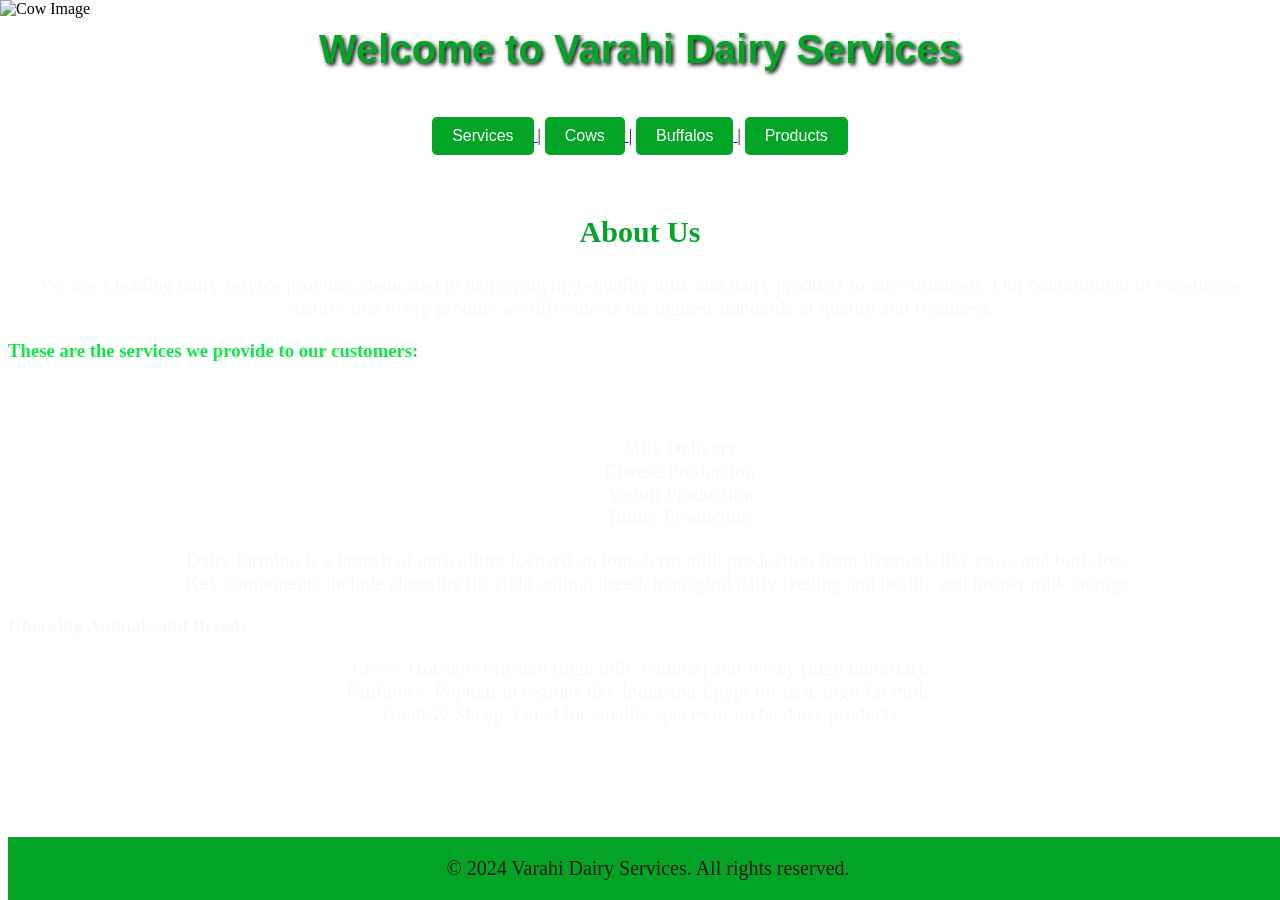
==== index.html @ c6d8aa02 "first commit" ====
<!DOCTYPE html>
<html>
<title> Dairy Services </title>

<div class="dream">
<h1>Welcome to Varahi  Dairy Services</h1>
<br>
<div class="button-container" style="text-align: center;"  >


    <a href="services.html">
<button > Services</button> </a>


<span>|</span>


    <a href="cows.html">
<button > Cows</button> </a>

<span>|</span>


<a href="buffalos.html">
<button> Buffalos</button>
</a>
<span>|</span>
<a href="products.html">
<button > Products</button> </a>

</div>
<br>    
<br>

<h2  style="text-align: center;" 
>About Us</h2>

<p style="text-align: center; font-size: 20px;">We are a leading dairy service provider, dedicated to delivering high-quality milk and dairy products to our customers. Our commitment to excellence ensures that every product we offer meets the highest standards of quality and freshness.</p>
    <h3 style="color: rgb(17, 231, 70);">These are the services we provide to our customers:</h3>

    <br><br>
    <ul style="text-align: center; font-size: 20px; color: rgb(246, 250, 247);">
        <ul>Milk Delivery</ul>
        <ul>Cheese Production</ul>
        <ul>Yogurt Production</ul>
        <ul>Butter Production</ul>
            
        </ul>
        <ul style="text-align: center; font-size: 20px; color: rgb(246, 250, 247);">
            Dairy farming is a branch of agriculture focused on long-term milk production from livestock like cows and buffaloes. <br>
               Key components include choosing the right animal breed, managing daily feeding and health, and proper milk storage.
    
              </ul>
                <h3 style="color: rgb(246, 250, 247);;">Choosing Animals and Breeds</h3>
              <p>  Cows: Holstein-Friesian (high milk volume) and Jersey (high butterfat).<br>Buffaloes: Popular in regions like India and Egypt for rich, high-fat milk.<br>Goats & Sheep: Good for smaller spaces or niche dairy products </p>
             </div> 
            </p>
<img class="dairy" src="C:\Users\ACER\Downloads\image_9ef942f.png" alt="Cow Image">
 <footer>
    <p style="text-align: center; color: rgb(27, 26, 26); font-size: 20px;">© 2024 Varahi Dairy Services. All rights reserved.</p>          

   

<style>

h1{
    font-size: 40px;
    text-align: center;
 text-decoration:rgb(0, 255, 221);
    color: rgb(4, 165, 39);
    text-shadow: 2px 2px 4px #000000;
    font-family: 'Arial', sans-serif;
    text-style: italic;
}

button {
    background-color: rgb(4, 165, 39);
    color: white;
    padding: 10px 20px;
    border: none;
    border-radius: 5px;
    cursor: pointer;
    font-size: 16px;
    
    }
    h2{
        
        font-size: 30px;
        text-align: center;
     text-decoration:rgb(0, 255, 221);
        color: rgb(4, 165, 39);
        text-style: bold;
    }

    p{
        font-size: 20px;
        text-align: center;
        text-style: bold;
        color: rgb(246, 250, 247);
    }
.dairy {
    position: fixed;
    top: 0;
    left: 0;
    width: 100%;
    height: 100%;
    object-fit: cover;                              
    z-index: -1;   
     }

    footer {
        position: fixed;
        bottom: 0;
        background-color: rgb(4, 165, 39);
        color: white;
        width: 100%;
        text-align: center; 
        
  
</style>


</html>
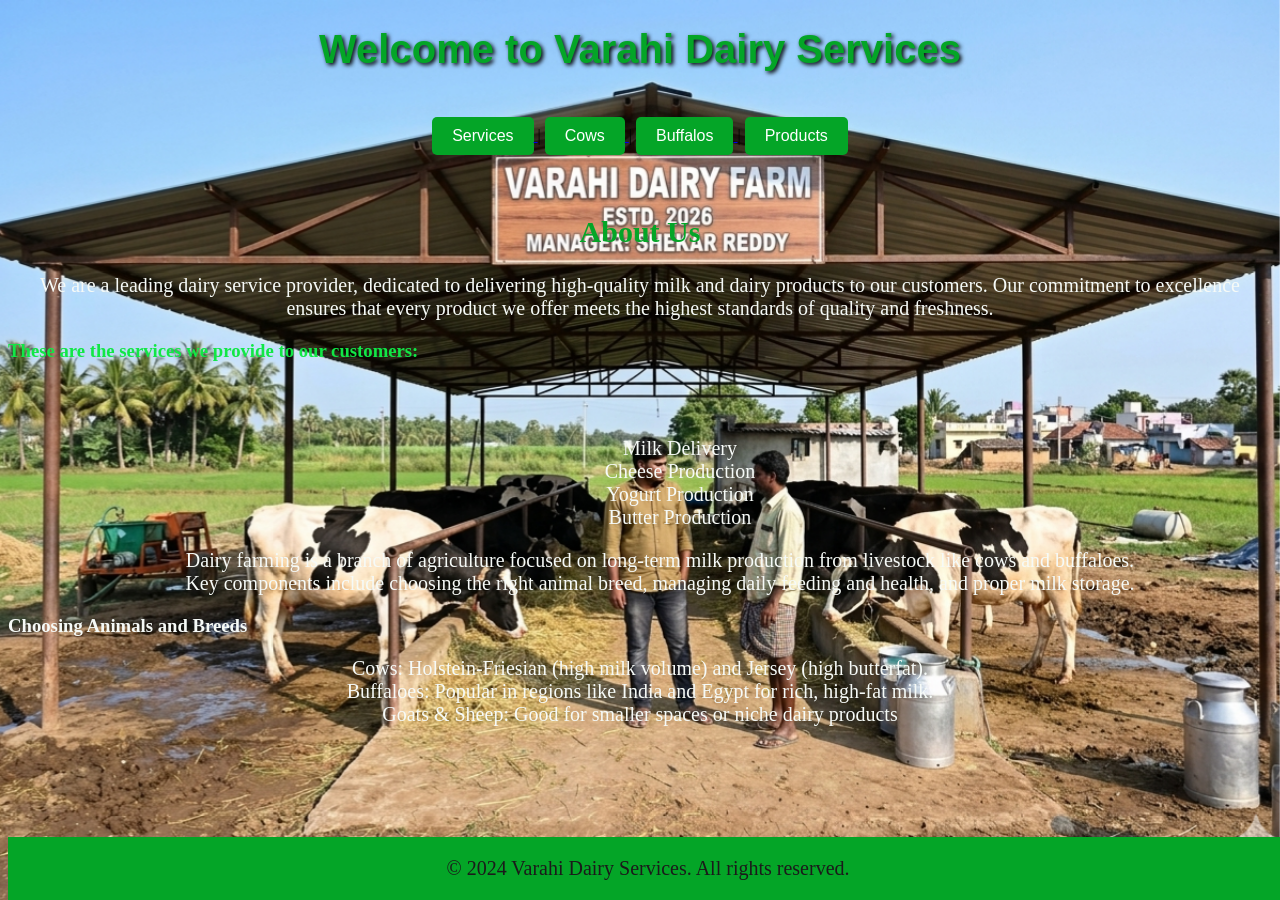
==== commit 264af3f6: "Update index.html" ====
--- a/index.html
+++ b/index.html
@@ -55,7 +55,7 @@
               <p>  Cows: Holstein-Friesian (high milk volume) and Jersey (high butterfat).<br>Buffaloes: Popular in regions like India and Egypt for rich, high-fat milk.<br>Goats & Sheep: Good for smaller spaces or niche dairy products </p>
              </div> 
             </p>
-<img class="dairy" src="C:\Users\ACER\Downloads\image_9ef942f.png" alt="Cow Image">
+<img class="dairy" src="image_9ef942f.png" alt="Cow Image">
  <footer>
     <p style="text-align: center; color: rgb(27, 26, 26); font-size: 20px;">© 2024 Varahi Dairy Services. All rights reserved.</p>          
 
@@ -120,4 +120,4 @@
 </style>
 
 
-</html>+</html>
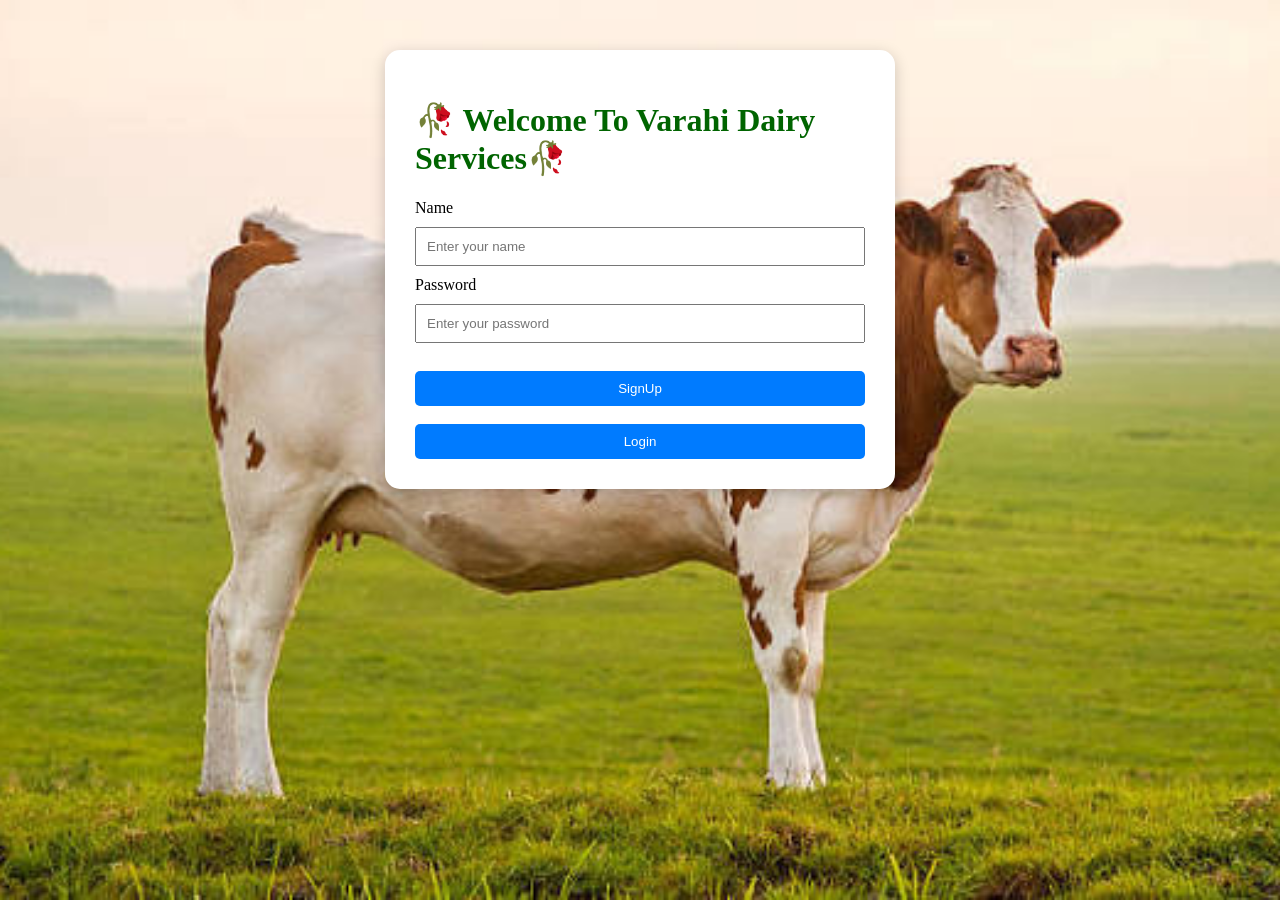
==== commit 9c1b0e33: "Rename index1.html to index.html" ====
--- a/index.html
+++ b/index.html
@@ -1,123 +1,142 @@
 <!DOCTYPE html>
 <html>
-<title> Dairy Services </title>
 
-<div class="dream">
-<h1>Welcome to Varahi  Dairy Services</h1>
-<br>
-<div class="button-container" style="text-align: center;"  >
+<head>
+    <title>Login Page</title>
+</head>
+  
+ <body>
+<div class="login-box" >
+
+    <h1>
+       🥀 Welcome To Varahi Dairy Services🥀<br>
+
+    </h1>
+<form id="loginForm">
+    <label for="name">Name</label>
+    <input type="text" id="name" name="name"
+           placeholder="Enter your name" required>
+
+    <br>
+
+    <label for="password">Password</label>
+    <input type="password" id="password" name="password"
+           placeholder="Enter your password" required>
+
+    <br><br>
+
+    <button type="button" onclick="signUp()">SignUp</button>
+
+    <br><br>
+
+    <button type="submit">Login</button>
+</form>
+
+<script>
+    document.getElementById("loginForm").addEventListener("submit", function(event) {
+        event.preventDefault();
+
+        const name = document.getElementById("name").value;
+        const password = document.getElementById("password").value;
+
+        if (name === "admin" && password === "1234") {
+            window.location.href = "index.html";
+        } else {
+            alert("Invalid name or password!");
+        }
+    });
+
+    function signUp() {
+        alert("Signup button clicked!");
+    }
+</script>
+
+ </body>
+<div class="back">
+ 
+     <img class="cloud" src="cowimage.jfif" alt="cloud">
+
+</div>
+</div>
+<style>
 
 
-    <a href="services.html">
-<button > Services</button> </a>
-
-
-<span>|</span>
-
-
-    <a href="cows.html">
-<button > Cows</button> </a>
-
-<span>|</span>
-
-
-<a href="buffalos.html">
-<button> Buffalos</button>
-</a>
-<span>|</span>
-<a href="products.html">
-<button > Products</button> </a>
-
-</div>
-<br>    
-<br>
-
-<h2  style="text-align: center;" 
->About Us</h2>
-
-<p style="text-align: center; font-size: 20px;">We are a leading dairy service provider, dedicated to delivering high-quality milk and dairy products to our customers. Our commitment to excellence ensures that every product we offer meets the highest standards of quality and freshness.</p>
-    <h3 style="color: rgb(17, 231, 70);">These are the services we provide to our customers:</h3>
-
-    <br><br>
-    <ul style="text-align: center; font-size: 20px; color: rgb(246, 250, 247);">
-        <ul>Milk Delivery</ul>
-        <ul>Cheese Production</ul>
-        <ul>Yogurt Production</ul>
-        <ul>Butter Production</ul>
-            
-        </ul>
-        <ul style="text-align: center; font-size: 20px; color: rgb(246, 250, 247);">
-            Dairy farming is a branch of agriculture focused on long-term milk production from livestock like cows and buffaloes. <br>
-               Key components include choosing the right animal breed, managing daily feeding and health, and proper milk storage.
-    
-              </ul>
-                <h3 style="color: rgb(246, 250, 247);;">Choosing Animals and Breeds</h3>
-              <p>  Cows: Holstein-Friesian (high milk volume) and Jersey (high butterfat).<br>Buffaloes: Popular in regions like India and Egypt for rich, high-fat milk.<br>Goats & Sheep: Good for smaller spaces or niche dairy products </p>
-             </div> 
-            </p>
-<img class="dairy" src="image_9ef942f.png" alt="Cow Image">
- <footer>
-    <p style="text-align: center; color: rgb(27, 26, 26); font-size: 20px;">© 2024 Varahi Dairy Services. All rights reserved.</p>          
-
-   
-
-<style>
-
-h1{
-    font-size: 40px;
-    text-align: center;
- text-decoration:rgb(0, 255, 221);
-    color: rgb(4, 165, 39);
-    text-shadow: 2px 2px 4px #000000;
-    font-family: 'Arial', sans-serif;
-    text-style: italic;
-}
-
-button {
-    background-color: rgb(4, 165, 39);
-    color: white;
-    padding: 10px 20px;
-    border: none;
-    border-radius: 5px;
-    cursor: pointer;
-    font-size: 16px;
-    
-    }
-    h2{
-        
-        font-size: 30px;
-        text-align: center;
-     text-decoration:rgb(0, 255, 221);
-        color: rgb(4, 165, 39);
-        text-style: bold;
-    }
-
-    p{
-        font-size: 20px;
-        text-align: center;
-        text-style: bold;
-        color: rgb(246, 250, 247);
-    }
-.dairy {
-    position: fixed;
+    .cloud {
+     position:fixed;
     top: 0;
     left: 0;
     width: 100%;
     height: 100%;
-    object-fit: cover;                              
-    z-index: -1;   
-     }
+    object-fit: cover;  
+    z-index: -1;
+}
 
-    footer {
-        position: fixed;
-        bottom: 0;
-        background-color: rgb(4, 165, 39);
-        color: white;
-        width: 100%;
-        text-align: center; 
+
+
+   .login-box {
+
+            max-width: 450px;
+
+            margin: 50px auto;
+
+            background: white;
+
+            padding: 30px;
+
+            border-radius: 15px;
+
+            box-shadow:
+                0 4px 15px
+                rgba(0,0,0,0.2);
+
+           
+        }
+<style>
+        body {
+            font-family: Arial, sans-serif;
+            background-color: #f2f2f2;
+            display: flex;
+            justify-content: center;
+            align-items: center;
+            height: 100vh;
+        }
+
+       
         
-  
+
+        h2 {
+            text-align: center;
+        }
+
+        input {
+            width: 100%;
+            padding: 10px;
+            margin: 10px 0;
+            box-sizing: border-box;
+        }
+
+        button {
+            width: 100%;
+            padding: 10px;
+            background-color: #007bff;
+            color: white;
+            border: none;
+            border-radius: 5px;
+            cursor: pointer;
+        }
+
+        button:hover {
+            background-color: #0056b3;
+        }
+
+        h1{
+            color: darkgreen;
+        }
+        
+
 </style>
 
 
+
+
 </html>
